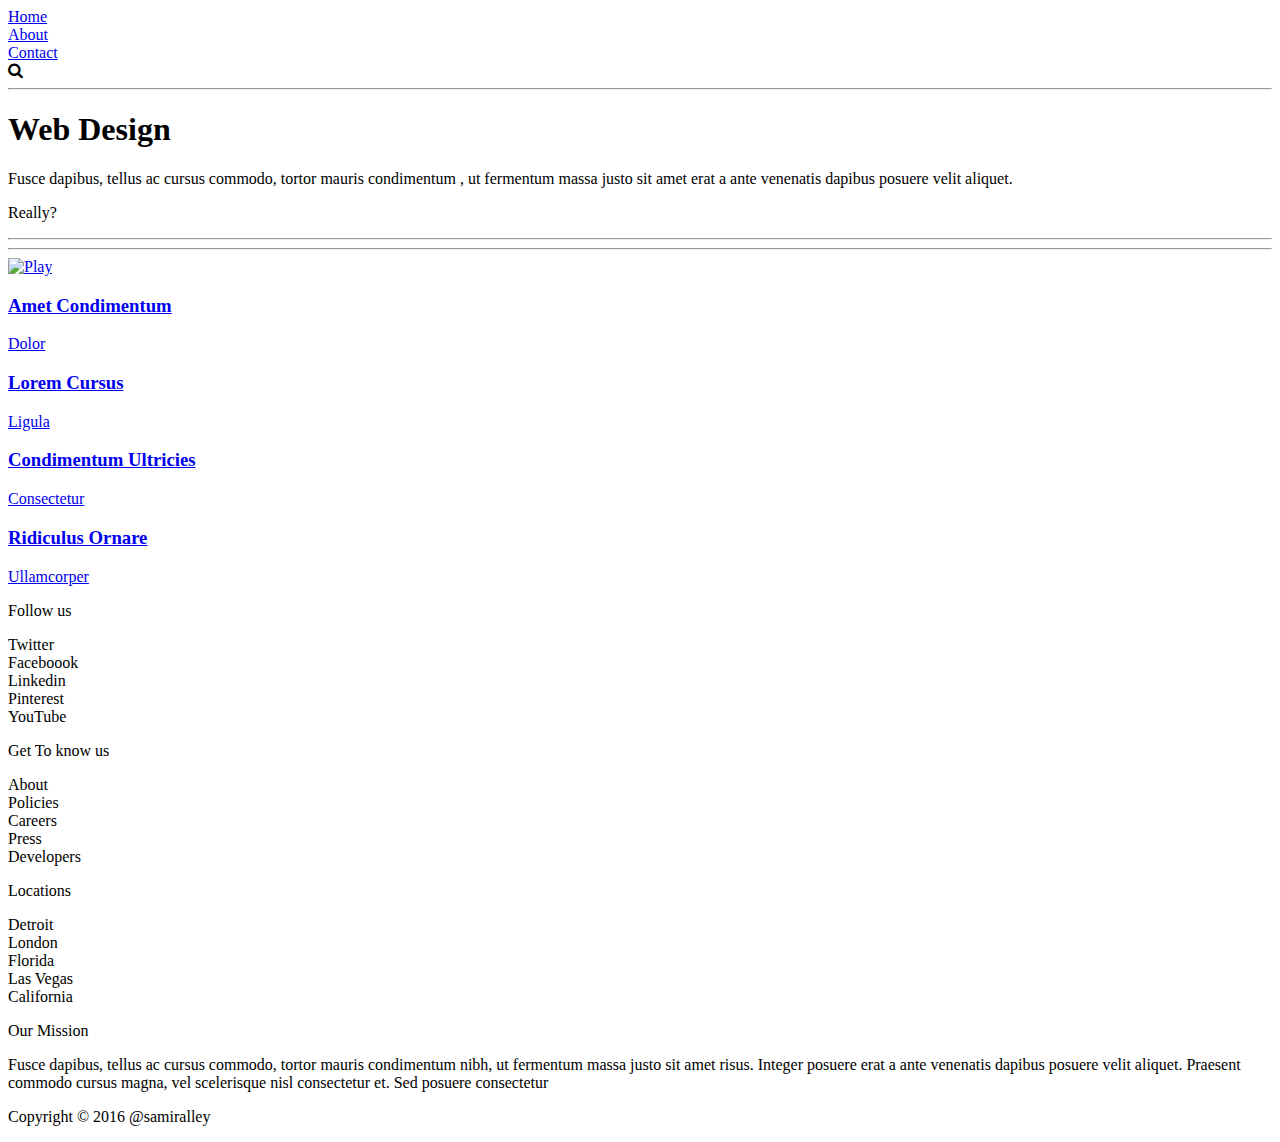
==== PGS/zad2/index.html @ 568de417 "code" ====
<!doctype html>
<html class="no-js" lang="pl">

<head>
    <meta charset="utf-8">
    <meta http-equiv="x-ua-compatible" content="ie=edge">
    <title>Zadanie 2</title>
    <meta name="description" content="PGS">
    <meta name="viewport" content="width=device-width, initial-scale=1">

    <link rel="stylesheet" href="css/normalize.css">
    <link rel="stylesheet" href="css/main.css">
     <link rel="stylesheet" href="css/style.css">
    
    <link rel="stylesheet" href="https://cdnjs.cloudflare.com/ajax/libs/font-awesome/4.7.0/css/font-awesome.min.css">
    <link href="https://fonts.googleapis.com/css?family=Montserrat|Playfair+Display" rel="stylesheet">
    

</head>

<body>


    <div id="hero">
        <header>
            <div id="menu">
                <a href="#">
                    <div id="logo"></div>
                </a>
                <naw class="font-menu">
                    <li><a href="#">Home</a></li>
                    <li><a href="#">About</a></li>
                    <li><a href="#">Contact</a></li>
                </naw>
                <div class="menu-right">
                    <div id="search">
                        <i class="fa fa-search"></i>
                    </div>
                    <div id="burger">
                        <div></div>
                    </div>
                </div>
            </div>

        </header>

        <hr class="slim">

        <div class="main-text">
            <div>
                <h1>Web Design</h1>
            </div>
            <div>
                <p>
                    Fusce dapibus, tellus ac cursus commodo, tortor mauris condimentum , ut fermentum massa justo sit amet erat a ante venenatis dapibus posuere velit aliquet. 
                </p>
            </div>
        </div>

        <div class="front-container">
            <div class="btn-main">
                <p>Really?</p>
                <hr class="red-horizontal line">
                <hr class="red-vertical line">
            </div>

        </div>

        <div class="btn-play">
            <div>
               <a href="#">
                <img src="./img/play.svg" alt="Play">
                </a>
            </div>
        </div>

    </div>

    <section class="slider">
        <a href="#">
            <div id="img1">
                <h3>Amet Condimentum </h3>
                <p>Dolor</p>
            </div>
        </a>
        <a href="#">
            <div id="img2">
                <h3>Lorem Cursus </h3> 
                <p>Ligula</p>
            </div>
        </a>
        <a href="#">
            <div id="img3">
                <h3>Condimentum Ultricies </h3>
                <p>Consectetur</p>
            </div>
        </a>
        <a href="#">
            <div id="img4">
                <h3>Ridiculus Ornare </h3>
                <p>Ullamcorper</p>
            </div>
        </a>
    </section>

    <footer>
        <div>
            <div class="credits">
                <div class="footer-column">
                    <p class="font-menu">
                        Follow us
                    </p>
                    <li>Twitter</li>
                    <li>Faceboook</li>
                    <li>Linkedin</li>
                    <li>Pinterest</li>
                    <li>YouTube</li>
                </div>
                <div class="footer-column">
                    <p class="font-menu">
                        Get To know us
                    </p>
                    <li>About</li>
                    <li>Policies</li>
                    <li>Careers</li>
                    <li>Press</li>
                    <li>Developers</li>

                </div>
                <div class="footer-column">
                    <p class="font-menu">
                        Locations
                    </p>
                    <li>Detroit</li>
                    <li>London</li>
                    <li>Florida</li>
                    <li>Las Vegas</li>
                    <li>California</li>
                </div>
                <div class="footer-column">
                    <p class="font-menu">
                        Our Mission
                    </p>
                    <p>
                        Fusce dapibus, tellus ac cursus commodo, tortor mauris condimentum nibh, ut fermentum massa justo sit amet risus. Integer posuere erat a ante venenatis dapibus posuere velit aliquet. Praesent commodo cursus magna, vel scelerisque nisl consectetur et. Sed posuere consectetur
                    </p>
                </div>
            </div>
            
            <div class="copyright">
                <p>
                    Copyright © 2016 @samiralley
                </p>
            </div>
        </div>
    </footer>










</body>

</html>
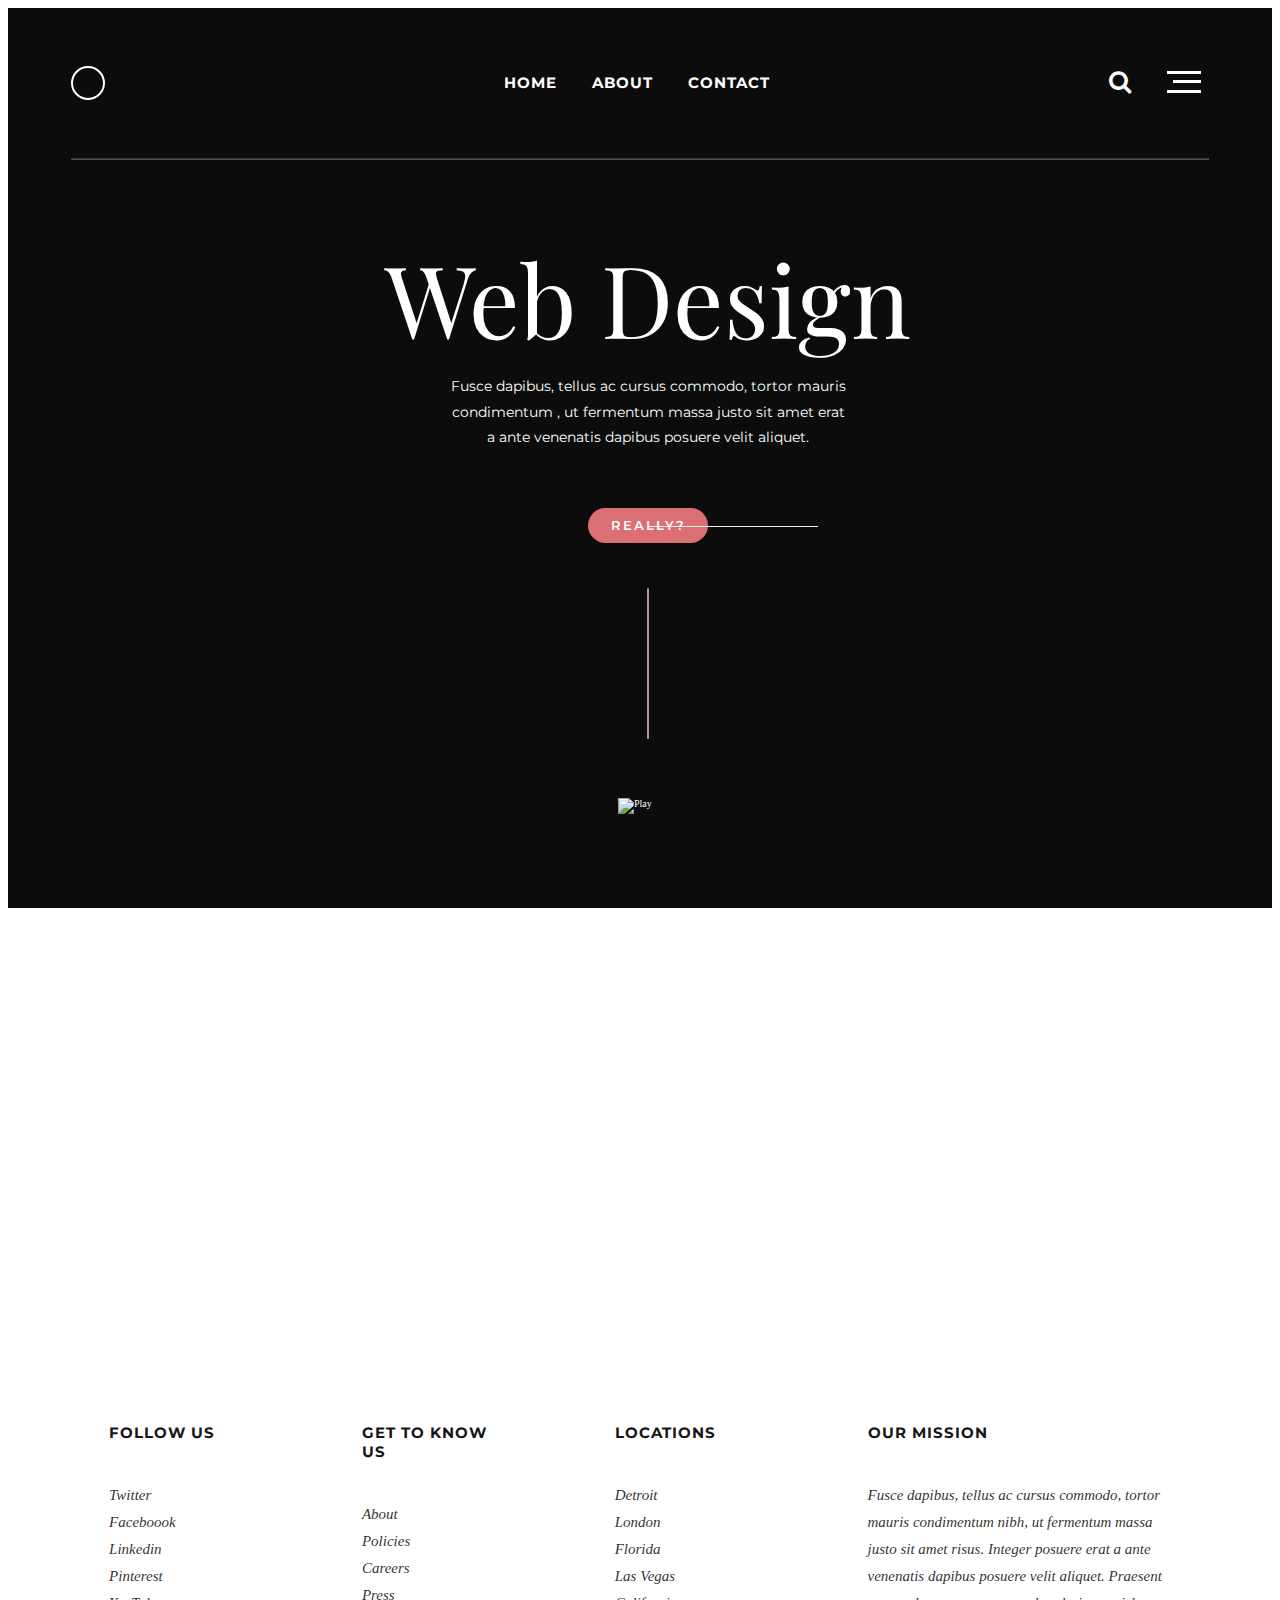
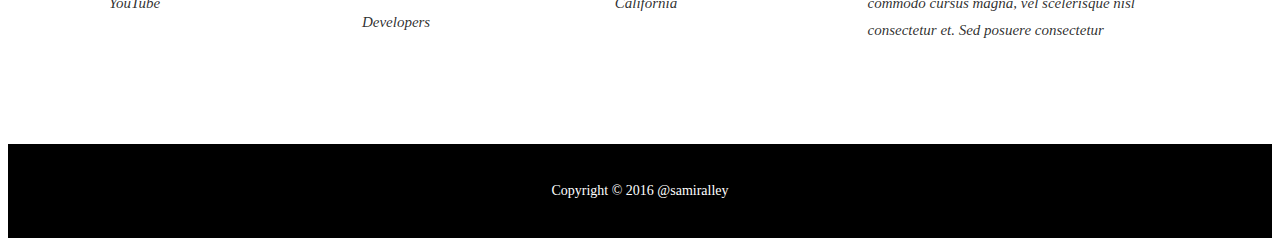
==== commit d62d0219: "coding" ====
--- a/PGS/zad2/index.html
+++ b/PGS/zad2/index.html
@@ -69,7 +69,7 @@
         <div class="btn-play">
             <div>
                <a href="#">
-                <img src="./img/play.svg" alt="Play">
+                <img src="img/play.svg" alt="Play">
                 </a>
             </div>
         </div>
@@ -141,9 +141,9 @@
                     <p class="font-menu">
                         Our Mission
                     </p>
-                    <p>
+                    <li>
                         Fusce dapibus, tellus ac cursus commodo, tortor mauris condimentum nibh, ut fermentum massa justo sit amet risus. Integer posuere erat a ante venenatis dapibus posuere velit aliquet. Praesent commodo cursus magna, vel scelerisque nisl consectetur et. Sed posuere consectetur
-                    </p>
+                    </li>
                 </div>
             </div>
             
@@ -166,4 +166,4 @@
 
 </body>
 
-</html>+</html>
--- a/PGS/zad2/css/style.css
+++ b/PGS/zad2/css/style.css
@@ -0,0 +1,445 @@
+/*font-family: 'Montserrat', sans-serif;
+font-family: 'Playfair Display', serif;*/
+@font-face {
+    font-family: Georgia;
+    src: url("/font/georgia%20italic.ttf");
+}
+
+*{
+    box-sizing: border-box;
+
+}
+
+li {
+    list-style: none;
+}
+
+a {
+    text-decoration: none;
+	color: #fff;
+}
+
+html {
+        font-size: 10px;
+}
+
+
+/************    HEADER        **************/
+
+
+#hero {
+    width: 100%;
+    height: 100vh;
+    background-color: #0c0c0c;
+    background-image: url(../img/Layer%206.jpg);
+    background-size: cover;
+    background-repeat: no-repeat;
+    background-position: bottom;
+}
+
+header {
+    width: 100%;
+    height: 150px;
+    color: #fff;
+    line-height: 150px;
+}
+
+.font-menu {
+    font-family: Montserrat;
+    font-weight: 600;
+    font-size: 1.5rem;
+    text-transform: uppercase;
+    letter-spacing: 1px;
+	color: #fff;
+}
+
+#menu a, #menu naw, #menu naw li, #menu div{
+    display: inline-block;
+}
+
+#menu {
+    width: 90%;
+    margin: 0 auto;
+    position: relative;
+    height: inherit;
+    line-height: inherit;
+}
+
+#logo {
+    position:absolute;
+    left: 0;
+    top: 58px;
+    width: 34px;
+    height: 34px;
+    border: 2px solid #fff;
+    border-radius: 50%;
+}
+
+naw {
+    width: 99%;
+    text-align: center;
+	
+}
+
+naw li {
+    margin: 0 15px;
+    transition: all 0.2s linear;
+	color: #fff;
+}
+
+naw li:hover {
+    text-shadow: 3px 3px 2px #0e0603;
+}
+
+.menu-right {
+    position: absolute;
+    height: 34px;
+    width: 100px;
+    right: 0;
+    top: 51px;
+    font-size: 24px;
+    line-height: 34px;
+}
+
+#search {
+    position: relative;
+    top: -3px;
+    margin-right: 0px;
+    cursor: pointer;
+}
+
+
+#burger {
+    width: 34px;
+    height: 34px;
+    line-height: 34px;
+    margin-left: 30px;
+    cursor: pointer;
+    
+}
+
+#burger div {
+    position: relative;
+    width: 34px;
+    height: 34px;
+    border: 0;
+    border-bottom: 3px solid #fff;
+    background: transparent;
+}
+
+#burger div::after, #burger div::before {
+    content: '';
+    position: absolute;
+    width: 100%;
+    top: 12px;
+    left: 0;
+    border-bottom: 3px solid #fff;
+}
+
+#burger div::after {
+    transform: translateY(9px);
+    width: 28px;
+    left: 6px;
+}
+
+hr.slim {
+    width: 90%;
+    margin: 0 auto;
+    opacity: 0.3;
+}
+
+
+
+/************    FRONT PAGE        **************/
+
+.main-text {
+    color: #fff;
+    position: absolute;
+    width: 100%;
+    bottom: 50%;
+}
+
+.main-text h1 {
+
+    font-family: 'Playfair Display';
+    font-size: 10rem;
+    font-weight: 100;
+    text-align: center;
+    margin: 0;
+    margin-bottom: 10px;
+    white-space: nowrap;
+    
+}
+
+.main-text p {
+    font-family: Montserrat;
+    font-size: 1.4rem;
+    width: 27%;
+    min-width: 400px;
+    margin: 0 auto;
+    text-align: center;
+    line-height: 1.8em;
+}
+
+.front-container {
+    position: absolute;
+    bottom: 0;
+    width: 100%;
+    height: 45%;
+    overflow: hidden;
+
+}
+
+.btn-main {
+    position: relative;
+    background-color: #da7074;
+    width: 120px;
+    height: 35px;
+    border-radius: 20px;
+    font-size: 1.3rem;
+    font-family: Montserrat;
+    font-weight: 600;
+    line-height: 35px;
+    text-align: center;
+    text-transform: uppercase;
+    color: #fff;
+    letter-spacing: 2px;
+    margin: 0 auto;
+    cursor: pointer;
+    box-shadow: 1px 1px 1px rgba(0,0,0,0.3);
+
+}
+
+.btn-main p {
+    position:relative;
+    z-index: 999;
+    transition: all 1s ease;
+    animation: 1.6s pulse infinite;
+
+}
+
+@keyframes pulse{
+    20% {transform: scale(1);}
+    55% {transform: scale(1.02);text-shadow:1px 1px 1px #000;}
+    75%  {transform: scale(1);}
+}
+
+.btn-main:hover p, .btn-play div img:hover {
+    animation: none;
+    transform: scale(1.05);
+    text-shadow:2px 2px 3px #000;
+}
+
+.btn-main:hover .line,
+.btn-main:hover .line:before{
+    width: 220px;
+}
+
+
+.red-horizontal {
+    position: absolute;
+    top: 18px;
+    left: 50%;
+    width: 170px;
+    border-top: 0px;
+    color: #da7074;
+    background-color: #da7074;
+    height: 1px;
+    margin:0;
+    transition: all 1s ease;
+}
+.red-horizontal::before {
+    content: '';
+    position: absolute;
+    top: 0px;
+    left: -100%;
+    width: 170px;
+    border-top: 0px;
+    color: #da7074;
+    background-color: #da7074;
+    height: 1px;
+    margin:0;
+}
+
+.red-vertical {
+    position: absolute;
+    top: 80px;
+    left: 50%;
+    width: 150px;
+    border-top: 0px;
+    color: #da7074;
+    background-color: #da7074;
+    height: 1px;
+    margin:0;
+    transform-origin: left;
+    transform: rotateZ(90deg);
+    transition: all 1s ease;
+}
+
+.red-vertical::before {
+    content: '';
+    position: absolute;
+    top: 4px;
+    left: -15px;
+    width: 150px;
+    border-top: 0px;
+    color: #da7074;
+    background-color: #da7074;
+    height: 1px;
+    margin:0;
+    transition: all 1s ease;
+
+}
+   
+.btn-play {
+    width: 100%;
+    height: 82px;
+    position: absolute;
+    bottom: 20px;
+}
+
+.btn-play div {
+    width: 60px;
+    height: inherit;
+    margin: 0 auto;
+}
+
+.btn-play div img {
+    animation: 1.8s pulse infinite;
+    cursor: pointer;
+}
+
+
+
+
+/************    Section 1       **************/
+
+
+.slider {
+    width: 100%;
+    padding: 0;
+    margin-bottom: 100px;
+    
+    
+}
+
+.slider h3, .slider p {
+    margin: 0;
+    padding: 0;
+    color: #fff;
+    font-family: Montserrat;
+    text-align: center;
+    position: relative;
+    top: 65%;
+}
+
+.slider h3 {
+    text-transform: uppercase;
+    font-size: 1.6rem;
+    letter-spacing: 2px;
+}
+
+.slider p {
+    font-family: Georgia;
+    font-size: 1.4rem;
+    font-style: italic;
+    line-height: 30px;
+    font-weight: 100;
+    letter-spacing: 1px;
+}
+
+.slider div {
+    height: 400px;
+    width: 25%;
+    display: inline-block;
+    margin: 0px;
+    padding: 0;  
+    margin-right: -4px;
+    transition: all 1s ease;
+}
+
+.slider div:hover{
+    filter: grayscale(0.3) brightness(1.5);
+    
+}
+
+#img1 {
+    background-image: url(../img/Layer%2011.jpg);
+    background-position: center;
+    background-repeat: no-repeat;
+    background-size: cover;
+
+}
+
+#img2 {
+    background-image: url(../img/Layer%208.jpg);
+    background-position: left;
+    background-repeat: no-repeat;
+    background-size: cover;
+}
+
+#img3 {
+    background-image: url(../img/Layer%209.jpg);
+    background-position: center;
+    background-repeat: no-repeat;
+    background-size: cover;
+}
+
+#img4 {
+    background-image: url(../img/Layer%2010.jpg);
+    background-position: right;
+    background-repeat: no-repeat;
+    background-size: cover;
+}
+
+
+/************    Footer      **************/
+
+footer div .credits {
+    display: flex;
+    color: rgba(21,21,21,0.9);
+    justify-content: space-between;
+    margin-bottom: 100px;
+}
+
+
+.credits li{
+    font-family: Georgia;
+    font-style: italic;
+    font-size: 1.5rem;
+    font-weight: 100;
+    line-height: 1.8em;
+}
+
+.font-menu {
+    text-transform: uppercase;
+    font-family: Montserrat;
+    font-weight: bold;
+    font-size: 1.5rem;
+    text-transform: uppercase;
+    letter-spacing: 1px;
+    color: #151515;
+    margin-bottom: 40px;
+    
+    
+}
+
+.footer-column {
+    padding-left: 8%;
+    width: 25%;
+}
+
+.footer-column:last-child {
+    width: 50%;
+    padding-right: 8%;
+}
+
+.copyright {
+    padding: 25px;
+    text-align: center;
+    background-color: #000;
+    color: #fff;
+    font-size: 1.4rem;
+    font-family: Georgia;
+}
+
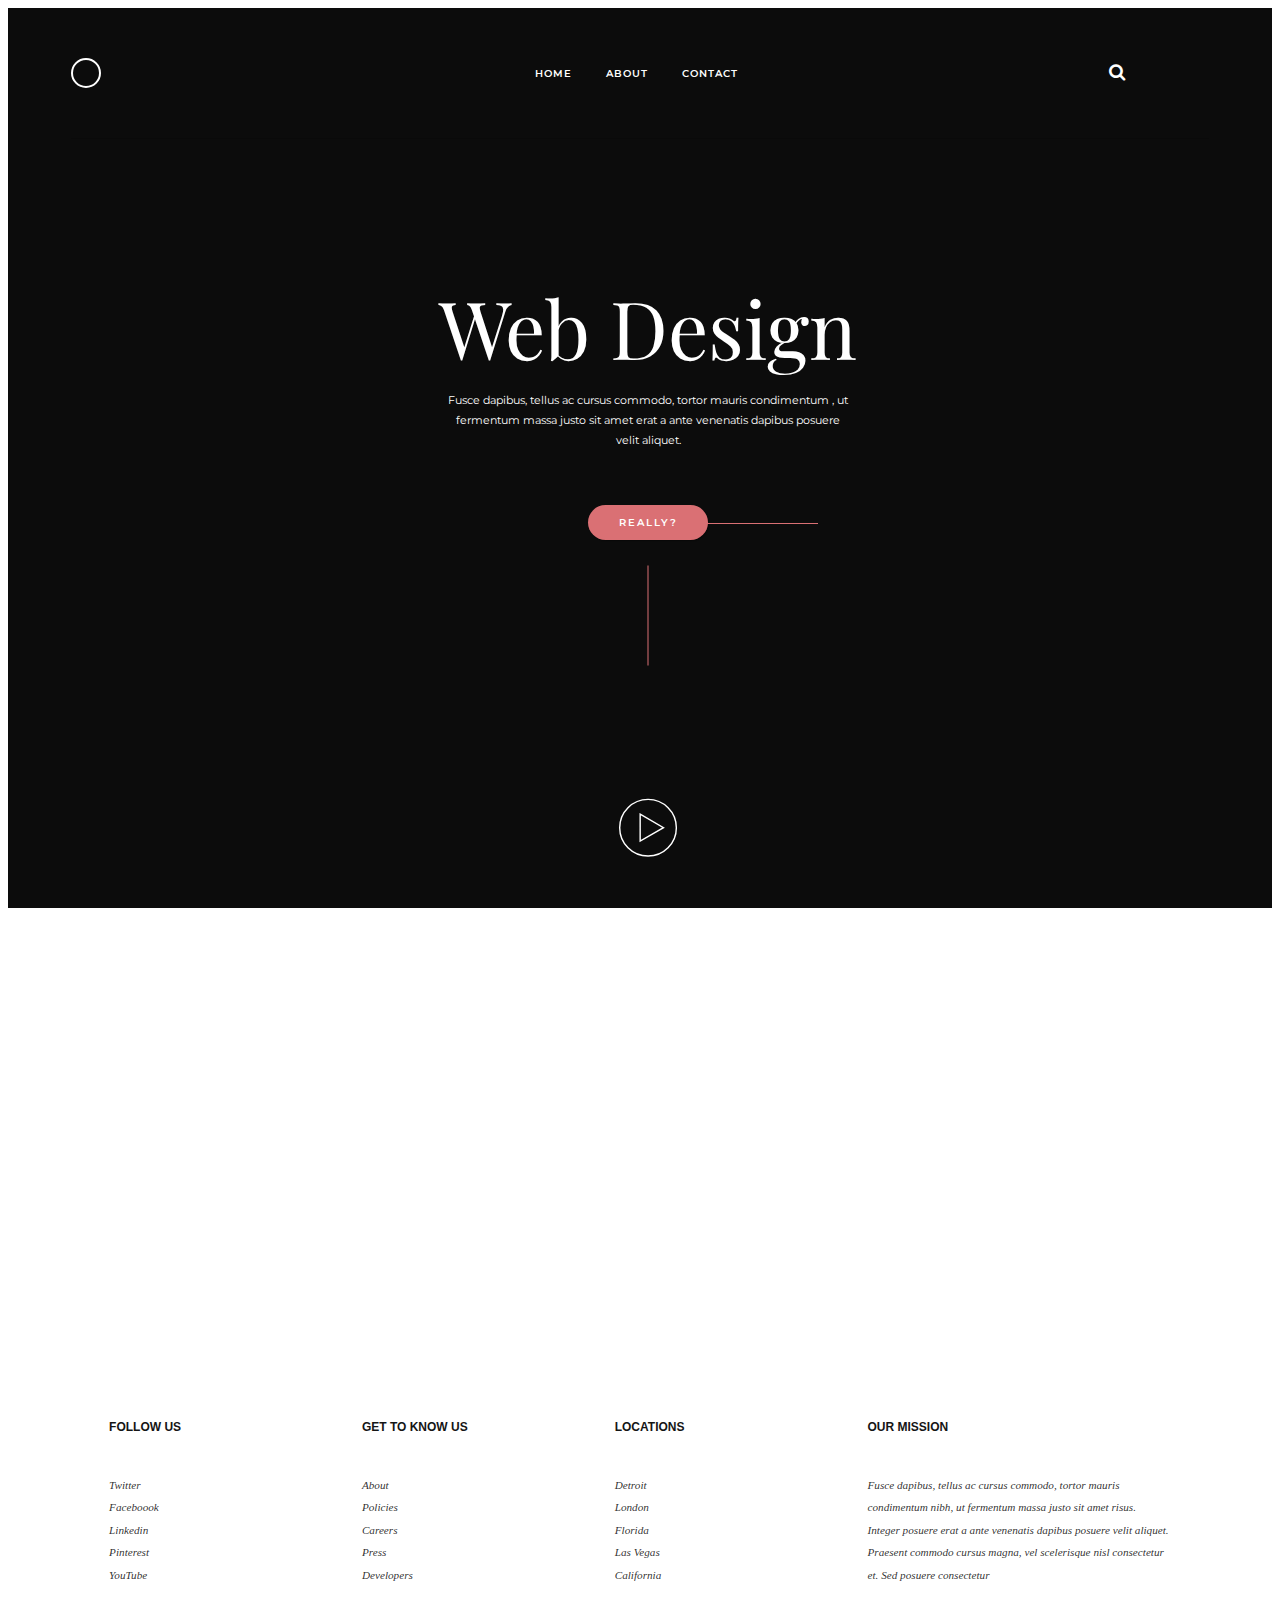
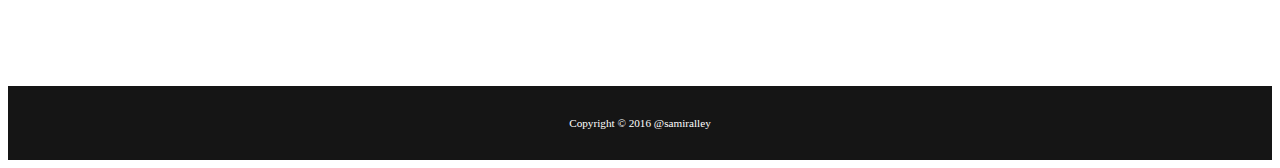
==== commit 13351c6b: "new code" ====
--- a/PGS/zad2/index.html
+++ b/PGS/zad2/index.html
@@ -7,13 +7,13 @@
     <title>Zadanie 2</title>
     <meta name="description" content="PGS">
     <meta name="viewport" content="width=device-width, initial-scale=1">
-
+    
     <link rel="stylesheet" href="css/normalize.css">
-    <link rel="stylesheet" href="css/main.css">
+    <link rel="stylesheet" href="css/reset.css">
      <link rel="stylesheet" href="css/style.css">
     
     <link rel="stylesheet" href="https://cdnjs.cloudflare.com/ajax/libs/font-awesome/4.7.0/css/font-awesome.min.css">
-    <link href="https://fonts.googleapis.com/css?family=Montserrat|Playfair+Display" rel="stylesheet">
+    <link href="https://fonts.googleapis.com/css?family=Montserrat|Playfair+Display|Roboto" rel="stylesheet">
     
 
 </head>
@@ -33,12 +33,15 @@
                     <li><a href="#">Contact</a></li>
                 </naw>
                 <div class="menu-right">
+                    
                     <div id="search">
                         <i class="fa fa-search"></i>
+                        
                     </div>
                     <div id="burger">
-                        <div></div>
+                       <img src="img/burger.svg" alt="">         
                     </div>
+                     
                 </div>
             </div>
 
@@ -69,7 +72,14 @@
         <div class="btn-play">
             <div>
                <a href="#">
-                <img src="img/play.svg" alt="Play">
+					<svg version="1.1" id="Warstwa_1" xmlns="http://www.w3.org/2000/svg" xmlns:xlink="http://www.w3.org/1999/xlink" x="0px" y="0px"
+					viewBox="0 0 84.7 84.3" style="enable-background:new 0 0 84.7 84.3;" xml:space="preserve">
+					<style type="text/css">
+					.st0{fill:transparent;stroke:#fff;stroke-width:2;stroke-miterlimit:10;}
+					</style>
+					<circle class="st0" cx="42.4" cy="41.9" r="40"/>
+					<polygon class="st0" points="31.3,22.9 64.2,41.9 31.3,60.9 "/>
+					</svg>
                 </a>
             </div>
         </div>
@@ -110,32 +120,32 @@
                     <p class="font-menu">
                         Follow us
                     </p>
-                    <li>Twitter</li>
-                    <li>Faceboook</li>
-                    <li>Linkedin</li>
-                    <li>Pinterest</li>
-                    <li>YouTube</li>
+                    <li><a href="#">Twitter</a></li>
+                    <li><a href="#">Faceboook</a></li>
+                    <li><a href="#">Linkedin</a></li>
+                    <li><a href="#">Pinterest</a></li>
+                    <li><a href="#">YouTube</a></li>
                 </div>
                 <div class="footer-column">
                     <p class="font-menu">
                         Get To know us
                     </p>
-                    <li>About</li>
-                    <li>Policies</li>
-                    <li>Careers</li>
-                    <li>Press</li>
-                    <li>Developers</li>
+                    <li><a href="#">About</a></li>
+                    <li><a href="#">Policies</a></li>
+                    <li><a href="#">Careers</a></li>
+                    <li><a href="#">Press</a></li>
+                    <li><a href="#">Developers</a></li>
 
                 </div>
                 <div class="footer-column">
                     <p class="font-menu">
                         Locations
                     </p>
-                    <li>Detroit</li>
-                    <li>London</li>
-                    <li>Florida</li>
-                    <li>Las Vegas</li>
-                    <li>California</li>
+                    <li><a href="#">Detroit</a></li>
+                    <li><a href="#">London</a></li>
+                    <li><a href="#">Florida</a></li>
+                    <li><a href="#">Las Vegas</a></li>
+                    <li><a href="#">California</a></li>
                 </div>
                 <div class="footer-column">
                     <p class="font-menu">
--- a/PGS/zad2/css/style.css
+++ b/PGS/zad2/css/style.css
@@ -20,7 +20,7 @@
 }
 
 html {
-        font-size: 10px;
+        font-size: 8px;
 }
 
 
@@ -39,9 +39,9 @@
 
 header {
     width: 100%;
-    height: 150px;
+    height: 130px;
     color: #fff;
-    line-height: 150px;
+    line-height: 130px;
 }
 
 .font-menu {
@@ -53,7 +53,7 @@
 	color: #fff;
 }
 
-#menu a, #menu naw, #menu naw li, #menu div{
+#menu a, #menu naw, #menu naw li, #menu div {
     display: inline-block;
 }
 
@@ -65,14 +65,24 @@
     line-height: inherit;
 }
 
+
+
 #logo {
     position:absolute;
     left: 0;
-    top: 58px;
-    width: 34px;
-    height: 34px;
+    top: 50%;
+    transform: translateY(-50%);
+    width: 30px;
+    height: 30px;
     border: 2px solid #fff;
     border-radius: 50%;
+    background-color: transparent;
+    transition: background-color 1s ease;
+}
+
+#logo:hover {
+    box-shadow: 0px 0px 1px #0e0603;
+    background-color: #FFF;
 }
 
 naw {
@@ -85,9 +95,10 @@
     margin: 0 15px;
     transition: all 0.2s linear;
 	color: #fff;
-}
-
-naw li:hover {
+    font-size: 1.3rem;
+}
+
+naw li:hover{
     text-shadow: 3px 3px 2px #0e0603;
 }
 
@@ -96,56 +107,52 @@
     height: 34px;
     width: 100px;
     right: 0;
-    top: 51px;
-    font-size: 24px;
-    line-height: 34px;
+    top: 50%;
+    transform: translateY(-50%);
+    font-size: 2.2rem;
+    line-height: 32px;
+    overflow: visible;
 }
 
 #search {
     position: relative;
-    top: -3px;
-    margin-right: 0px;
     cursor: pointer;
-}
-
+    margin-right: 30%;
+    transition: transform 0.5s ease;
+}
+
+
+
+#search:hover {
+    transform: scale(1.2);
+}
 
 #burger {
-    width: 34px;
-    height: 34px;
-    line-height: 34px;
-    margin-left: 30px;
+    transition: transform 0.5s ease;
+}
+
+#burger img {
+    width: 30px;
+    transform: translateY(25%);
     cursor: pointer;
-    
-}
-
-#burger div {
-    position: relative;
-    width: 34px;
-    height: 34px;
-    border: 0;
-    border-bottom: 3px solid #fff;
-    background: transparent;
-}
-
-#burger div::after, #burger div::before {
-    content: '';
-    position: absolute;
-    width: 100%;
-    top: 12px;
-    left: 0;
-    border-bottom: 3px solid #fff;
-}
-
-#burger div::after {
-    transform: translateY(9px);
-    width: 28px;
-    left: 6px;
-}
+}
+
+
+#burger:hover {
+    transform: scale(1.2);
+    
+}
+
+
 
 hr.slim {
     width: 90%;
     margin: 0 auto;
-    opacity: 0.3;
+    height: 1px;
+    background-color: #000;
+    border: 0;
+    opacity: 0.1;
+    
 }
 
 
@@ -213,7 +220,7 @@
 .btn-main p {
     position:relative;
     z-index: 999;
-    transition: all 1s ease;
+    transition: transform 1s ease;
     animation: 1.6s pulse infinite;
 
 }
@@ -224,56 +231,60 @@
     75%  {transform: scale(1);}
 }
 
-.btn-main:hover p, .btn-play div img:hover {
+.btn-main:hover p, .btn-play div svg:hover {
     animation: none;
     transform: scale(1.05);
     text-shadow:2px 2px 3px #000;
 }
 
-.btn-main:hover .line,
-.btn-main:hover .line:before{
-    width: 220px;
-}
-
+.btn-main:hover .red-horizontal,
+.btn-main:hover .red-horizontal:before{
+    width: 280px;
+}
+.btn-main:hover .red-vertical,
+.btn-main:hover .red-vertical:before{
+    width: 130px;
+}
 
 .red-horizontal {
     position: absolute;
     top: 18px;
     left: 50%;
+    width: 170px;
+    border: 0px;
+    color: #da7074;
+    background-color: #da7074;
+    height: 1px;
+    margin:0;
+    transition: width 1s ease;
+}
+.red-horizontal::before {
+    content: '';
+    position: absolute;
+    top: 0px;
+    right: 100%;
     width: 170px;
     border-top: 0px;
     color: #da7074;
     background-color: #da7074;
     height: 1px;
     margin:0;
-    transition: all 1s ease;
-}
-.red-horizontal::before {
-    content: '';
-    position: absolute;
-    top: 0px;
-    left: -100%;
-    width: 170px;
-    border-top: 0px;
-    color: #da7074;
-    background-color: #da7074;
-    height: 1px;
-    margin:0;
+    transition: width 1s ease;
 }
 
 .red-vertical {
     position: absolute;
-    top: 80px;
+    top: 60px;
     left: 50%;
-    width: 150px;
-    border-top: 0px;
+    width: 100px;
+    border: 0px;
     color: #da7074;
     background-color: #da7074;
     height: 1px;
     margin:0;
     transform-origin: left;
     transform: rotateZ(90deg);
-    transition: all 1s ease;
+    transition: width 1s ease;
 }
 
 .red-vertical::before {
@@ -281,13 +292,13 @@
     position: absolute;
     top: 4px;
     left: -15px;
-    width: 150px;
+    width: 100px;
     border-top: 0px;
     color: #da7074;
     background-color: #da7074;
     height: 1px;
     margin:0;
-    transition: all 1s ease;
+    transition: width 1s ease;
 
 }
    
@@ -304,7 +315,7 @@
     margin: 0 auto;
 }
 
-.btn-play div img {
+.btn-play div svg {
     animation: 1.8s pulse infinite;
     cursor: pointer;
 }
@@ -316,11 +327,24 @@
 
 
 .slider {
-    width: 100%;
     padding: 0;
     margin-bottom: 100px;
-    
-    
+    display: flex;
+    justify-content: space-around;
+    align-content: stretch;
+    flex-wrap: wrap;
+}
+
+.slider a{
+    flex: 1 0 auto;
+    width: 25%;
+    min-width: 100px;
+}
+
+
+.slider a div {
+    height: 400px;
+    transition: filter 1s ease;
 }
 
 .slider h3, .slider p {
@@ -348,14 +372,10 @@
     letter-spacing: 1px;
 }
 
-.slider div {
-    height: 400px;
-    width: 25%;
-    display: inline-block;
-    margin: 0px;
-    padding: 0;  
-    margin-right: -4px;
-    transition: all 1s ease;
+
+
+.slider a:last-child div {
+    margin-left: 0px;  
 }
 
 .slider div:hover{
@@ -368,7 +388,7 @@
     background-position: center;
     background-repeat: no-repeat;
     background-size: cover;
-
+    
 }
 
 #img2 {
@@ -403,18 +423,20 @@
 }
 
 
-.credits li{
+.credits li, .credits li a{
     font-family: Georgia;
     font-style: italic;
-    font-size: 1.5rem;
+    font-size: 1.4rem;
     font-weight: 100;
-    line-height: 1.8em;
-}
-
-.font-menu {
+    line-height: 2em;
+    color: rgba(21,21,21,0.9);
+}
+
+.credits .font-menu {
     text-transform: uppercase;
-    font-family: Montserrat;
-    font-weight: bold;
+    font-family: Arial, Roboto;
+    font-weight: 900;
+    letter-spacing: 0px !important;
     font-size: 1.5rem;
     text-transform: uppercase;
     letter-spacing: 1px;
@@ -435,9 +457,9 @@
 }
 
 .copyright {
-    padding: 25px;
-    text-align: center;
-    background-color: #000;
+    padding: 20px;
+    text-align: center;
+    background-color: rgba(21,21,21,1);
     color: #fff;
     font-size: 1.4rem;
     font-family: Georgia;
